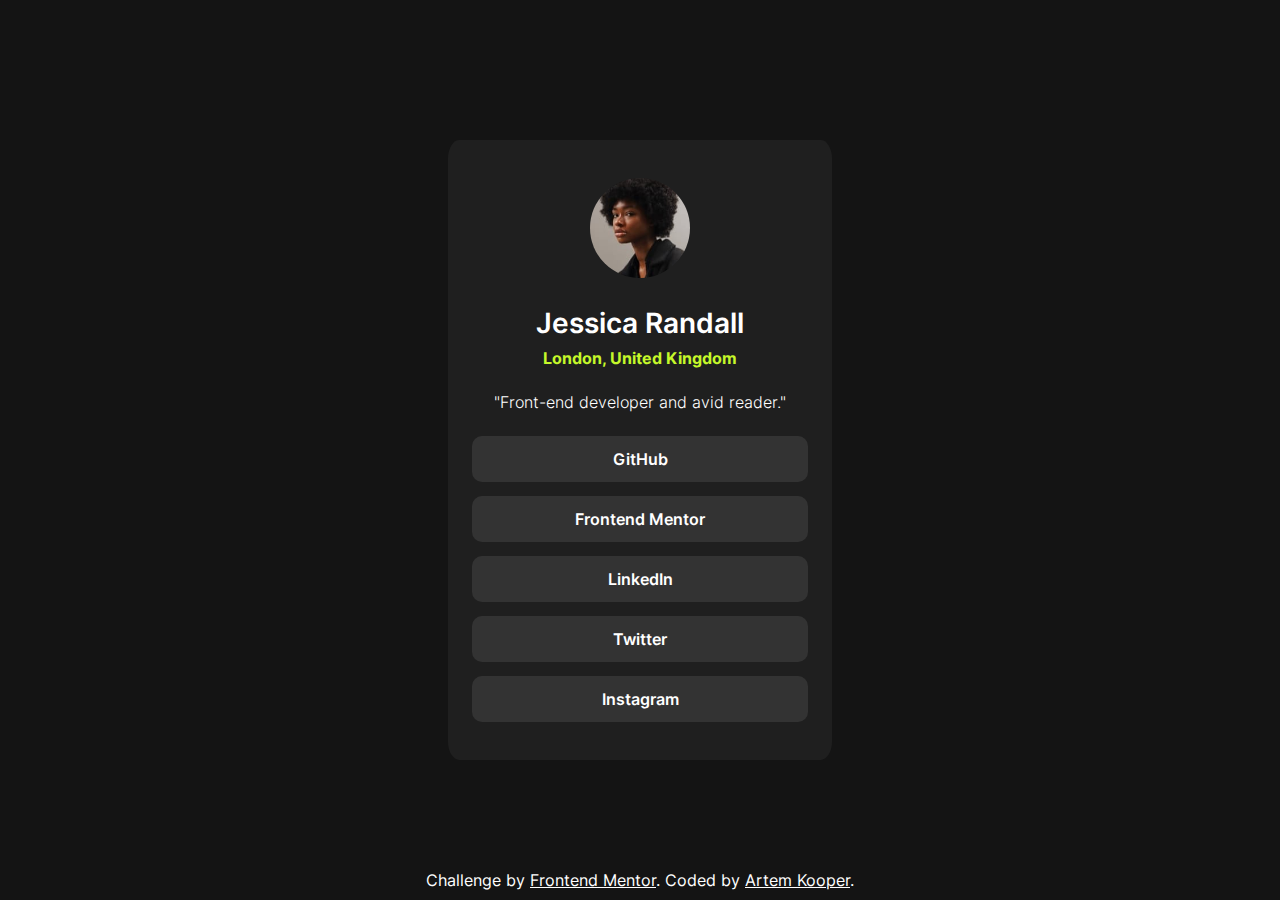
==== docs/index.html @ 78d606c3 "social-links-profile-docs" ====
<!DOCTYPE html>
<html lang="en">

<head>
  <meta charset="UTF-8">
  <meta name="viewport" content="width=device-width, initial-scale=1.0">
  <link rel="icon" type="image/png" sizes="32x32" href="./assets/images/favicon-32x32.png">
  <title>Social links profile</title>
  <link rel="stylesheet" href="styles/style.css">
</head>

<body>
  <div class="wrapper">
    <div class="main_card">
      <div class="user_info">
        <img class="user_avatar" src="assets/images/avatar-jessica.jpeg" alt="avatar_Jessica">
        <p class="user_name">Jessica Randall</p>
        <p class="user_city">London, United Kingdom</p>
        <p class="user_job">"Front-end developer and avid reader."</p>
      </div>
      <div class="user_links_container">
        <ul class="user_links_list">
          <li><a href="#" class="user-link">GitHub</a></li>
          <li><a href="#" class="user-link">Frontend Mentor</a></li>
          <li><a href="#" class="user-link">LinkedIn</a></li>
          <li><a href="#" class="user-link">Twitter</a></li>
          <li><a href="#" class="user-link">Instagram</a></li>
        </ul>
      </div>
    </div>
    <div class="attribution">
      Challenge by <a href="https://www.frontendmentor.io?ref=challenge" target="_blank">Frontend Mentor</a>.
      Coded by <a href="https://github.com/ArtKruzhkov" target="_blank">Artem Kooper</a>.
    </div>
  </div>
</body>

</html>
---- docs/styles/style.css ----
@font-face {
    font-family: 'Intel';
    src: url('../assets/fonts/static/Inter-Regular.ttf') format('truetype');
    font-weight: 400;
    font-style: normal;
}

@font-face {
    font-family: 'Intel';
    src: url('../assets/fonts/static/Inter-SemiBold.ttf') format('truetype');
    font-weight: 600;
    font-style: normal;
}

@font-face {
    font-family: 'Intel';
    src: url('../assets/fonts/static/Inter-Bold.ttf') format('truetype');
    font-weight: 700;
    font-style: normal;
}

@font-face {
    font-family: 'Intel-Variable';
    src: url('../assets/fonts/Inter-VariableFont.ttf') format('truetype');
    font-weight: 300;
    font-style: normal;
}

* {
    margin: 0;
    padding: 0;
}

body {
    background-color: #141414;
    font-family: 'Intel';
    font-weight: 400;
    color: white;
}

ul {
    list-style-type: none;
}

a {
    color: white;
    text-decoration: none;
}

.wrapper {
    display: flex;
    flex-direction: column;
    justify-content: center;
    align-items: center;
    height: 100vh;
    position: relative;
}

.main_card {
    background-color: #1f1f1f;
    display: flex;
    flex-direction: column;
    height: fit-content;
    padding: 38px 24px;
    border-radius: 3%;
}

.user_info {
    text-align: center;
    margin-bottom: 24px;
    padding: 0 22px;
}

.user_avatar {
    border-radius: 50%;
    width: 100px;
    margin-bottom: 24px;
}

.user_name {
    font-weight: 600;
    font-size: 28px;
    margin-bottom: 8px;
}

.user_city {
    color: #c5f82a;
    font-weight: 700;
    font-size: 16px;
    margin-bottom: 24px;
}

.user_job {
    font-family: 'Intel-Variable';
    font-size: 16px;
}

.user_links_list {
    display: flex;
    flex-direction: column;
    gap: 14px;
}

.user-link {
    font-weight: 600;
    display: flex;
    background-color: #333333;
    height: 30px;
    align-items: center;
    justify-content: center;
    padding: 8px;
    border-radius: 10px;
    transition: background-color 0.3s ease, color 0.3s ease;
}

.user-link:hover {
    background-color: #c5f82a;
    color: #1f1f1f;
}

.attribution {
    position: absolute;
    bottom: 10px;
}

.attribution a {
    text-decoration: underline;
}
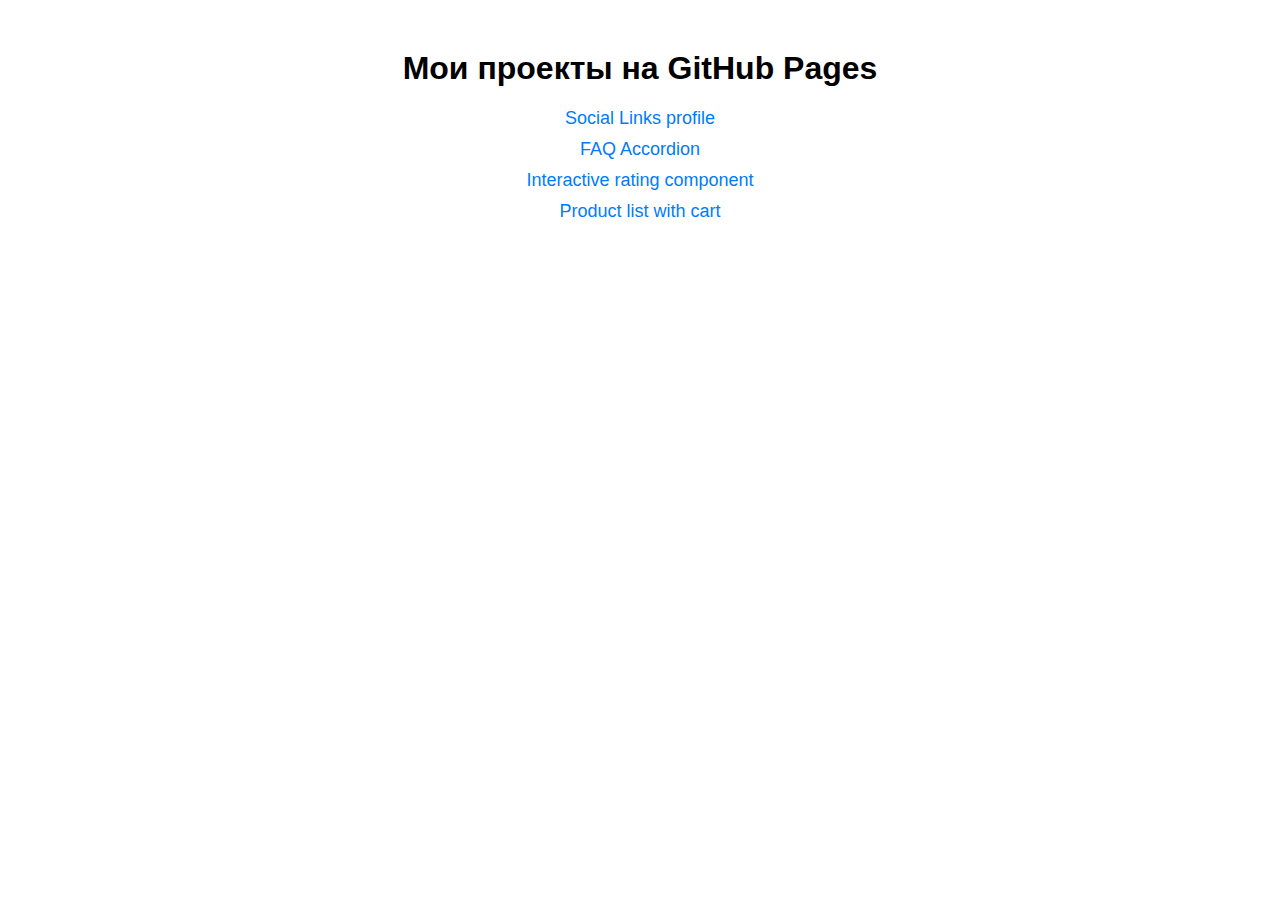
==== commit 9f7a1acf: "new-docs2" ====
--- a/docs/index.html
+++ b/docs/index.html
@@ -1,38 +1,46 @@
 <!DOCTYPE html>
-<html lang="en">
+<html lang="ru">
 
 <head>
-  <meta charset="UTF-8">
-  <meta name="viewport" content="width=device-width, initial-scale=1.0">
-  <link rel="icon" type="image/png" sizes="32x32" href="./assets/images/favicon-32x32.png">
-  <title>Social links profile</title>
-  <link rel="stylesheet" href="styles/style.css">
+    <meta charset="UTF-8">
+    <meta name="viewport" content="width=device-width, initial-scale=1.0">
+    <title>Мои проекты</title>
+    <style>
+        body {
+            font-family: Arial, sans-serif;
+            text-align: center;
+            margin: 50px;
+        }
+
+        ul {
+            list-style-type: none;
+            padding: 0;
+        }
+
+        li {
+            margin: 10px 0;
+        }
+
+        a {
+            text-decoration: none;
+            color: #007bff;
+            font-size: 18px;
+        }
+
+        a:hover {
+            text-decoration: underline;
+        }
+    </style>
 </head>
 
 <body>
-  <div class="wrapper">
-    <div class="main_card">
-      <div class="user_info">
-        <img class="user_avatar" src="assets/images/avatar-jessica.jpeg" alt="avatar_Jessica">
-        <p class="user_name">Jessica Randall</p>
-        <p class="user_city">London, United Kingdom</p>
-        <p class="user_job">"Front-end developer and avid reader."</p>
-      </div>
-      <div class="user_links_container">
-        <ul class="user_links_list">
-          <li><a href="#" class="user-link">GitHub</a></li>
-          <li><a href="#" class="user-link">Frontend Mentor</a></li>
-          <li><a href="#" class="user-link">LinkedIn</a></li>
-          <li><a href="#" class="user-link">Twitter</a></li>
-          <li><a href="#" class="user-link">Instagram</a></li>
-        </ul>
-      </div>
-    </div>
-    <div class="attribution">
-      Challenge by <a href="https://www.frontendmentor.io?ref=challenge" target="_blank">Frontend Mentor</a>.
-      Coded by <a href="https://github.com/ArtKruzhkov" target="_blank">Artem Kooper</a>.
-    </div>
-  </div>
+    <h1>Мои проекты на GitHub Pages</h1>
+    <ul>
+        <li><a href="../social-links-profile-main/">Social Links profile</a></li>
+        <li><a href="../faq-accordion-main/">FAQ Accordion</a></li>
+        <li><a href="../interactive-rating-component-main/">Interactive rating component</a></li>
+        <li><a href="../product-list-with-cart-main/">Product list with cart</a></li>
+    </ul>
 </body>
 
 </html>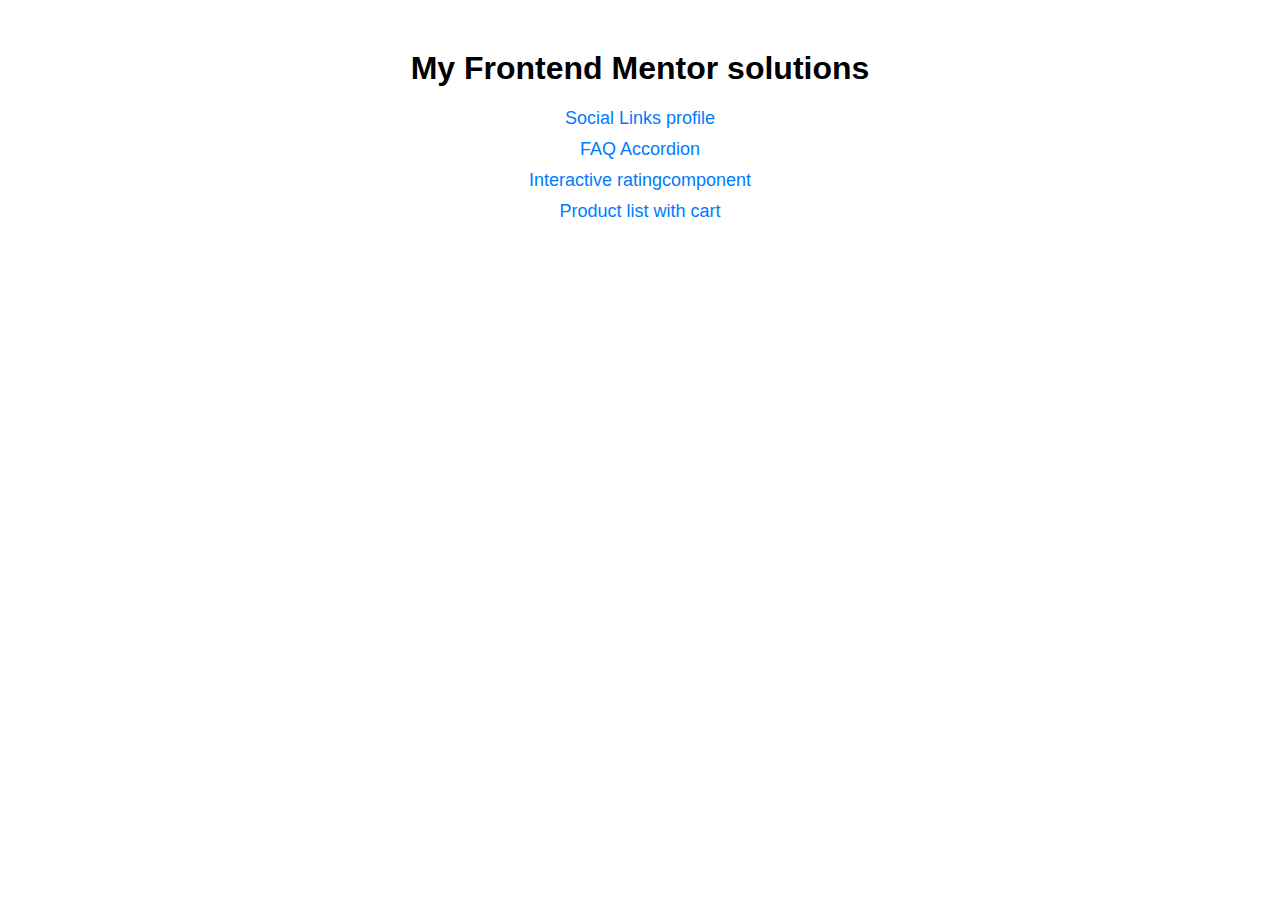
==== commit e1bd11d9: "new-docs-final" ====
--- a/docs/index.html
+++ b/docs/index.html
@@ -34,12 +34,20 @@
 </head>
 
 <body>
-    <h1>Мои проекты на GitHub Pages</h1>
+    <h1>Мy Frontend Mentor solutions</h1>
     <ul>
-        <li><a href="../social-links-profile-main/">Social Links profile</a></li>
-        <li><a href="../faq-accordion-main/">FAQ Accordion</a></li>
-        <li><a href="../interactive-rating-component-main/">Interactive rating component</a></li>
-        <li><a href="../product-list-with-cart-main/">Product list with cart</a></li>
+        <li>
+            <a href="/FrontendMentor/social-links-profile-main/" target="_blank">Social Links profile</a>
+        </li>
+        <li>
+            <a href="/FrontendMentor/faq-accordion-main/" target="_blank">FAQ Accordion</a>
+        </li>
+        <li>
+            <a href="/FrontendMentor/interactive-rating-component-main/" target="_blank">Interactive ratingcomponent</a>
+        </li>
+        <li>
+            <a href="/FrontendMentor/product-list-with-cart-main/" target="_blank">Product list with cart</a>
+        </li>
     </ul>
 </body>
 
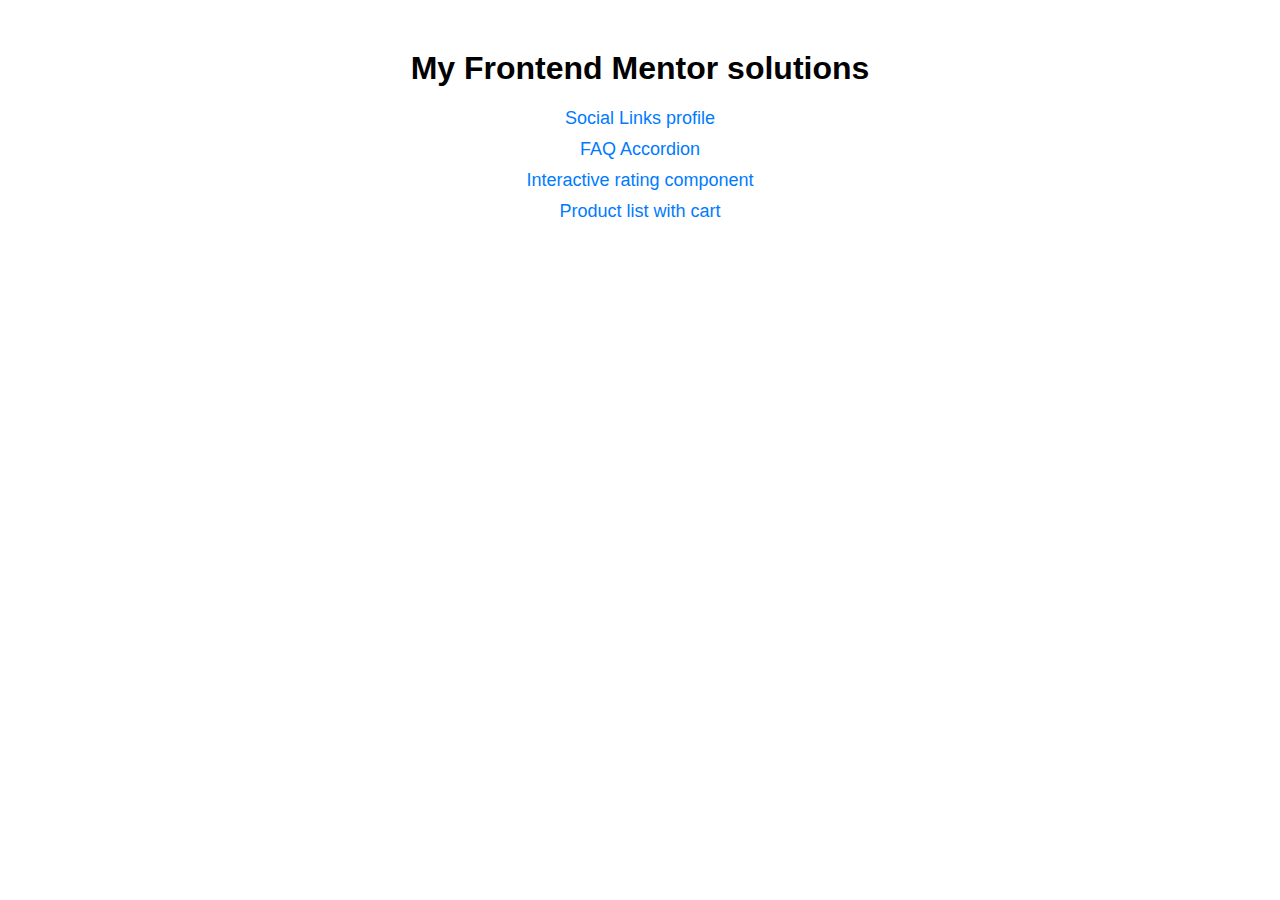
==== commit edee857c: "new-docs-final2" ====
--- a/docs/index.html
+++ b/docs/index.html
@@ -43,7 +43,8 @@
             <a href="/FrontendMentor/faq-accordion-main/" target="_blank">FAQ Accordion</a>
         </li>
         <li>
-            <a href="/FrontendMentor/interactive-rating-component-main/" target="_blank">Interactive ratingcomponent</a>
+            <a href="/FrontendMentor/interactive-rating-component-main/" target="_blank">Interactive rating
+                component</a>
         </li>
         <li>
             <a href="/FrontendMentor/product-list-with-cart-main/" target="_blank">Product list with cart</a>
